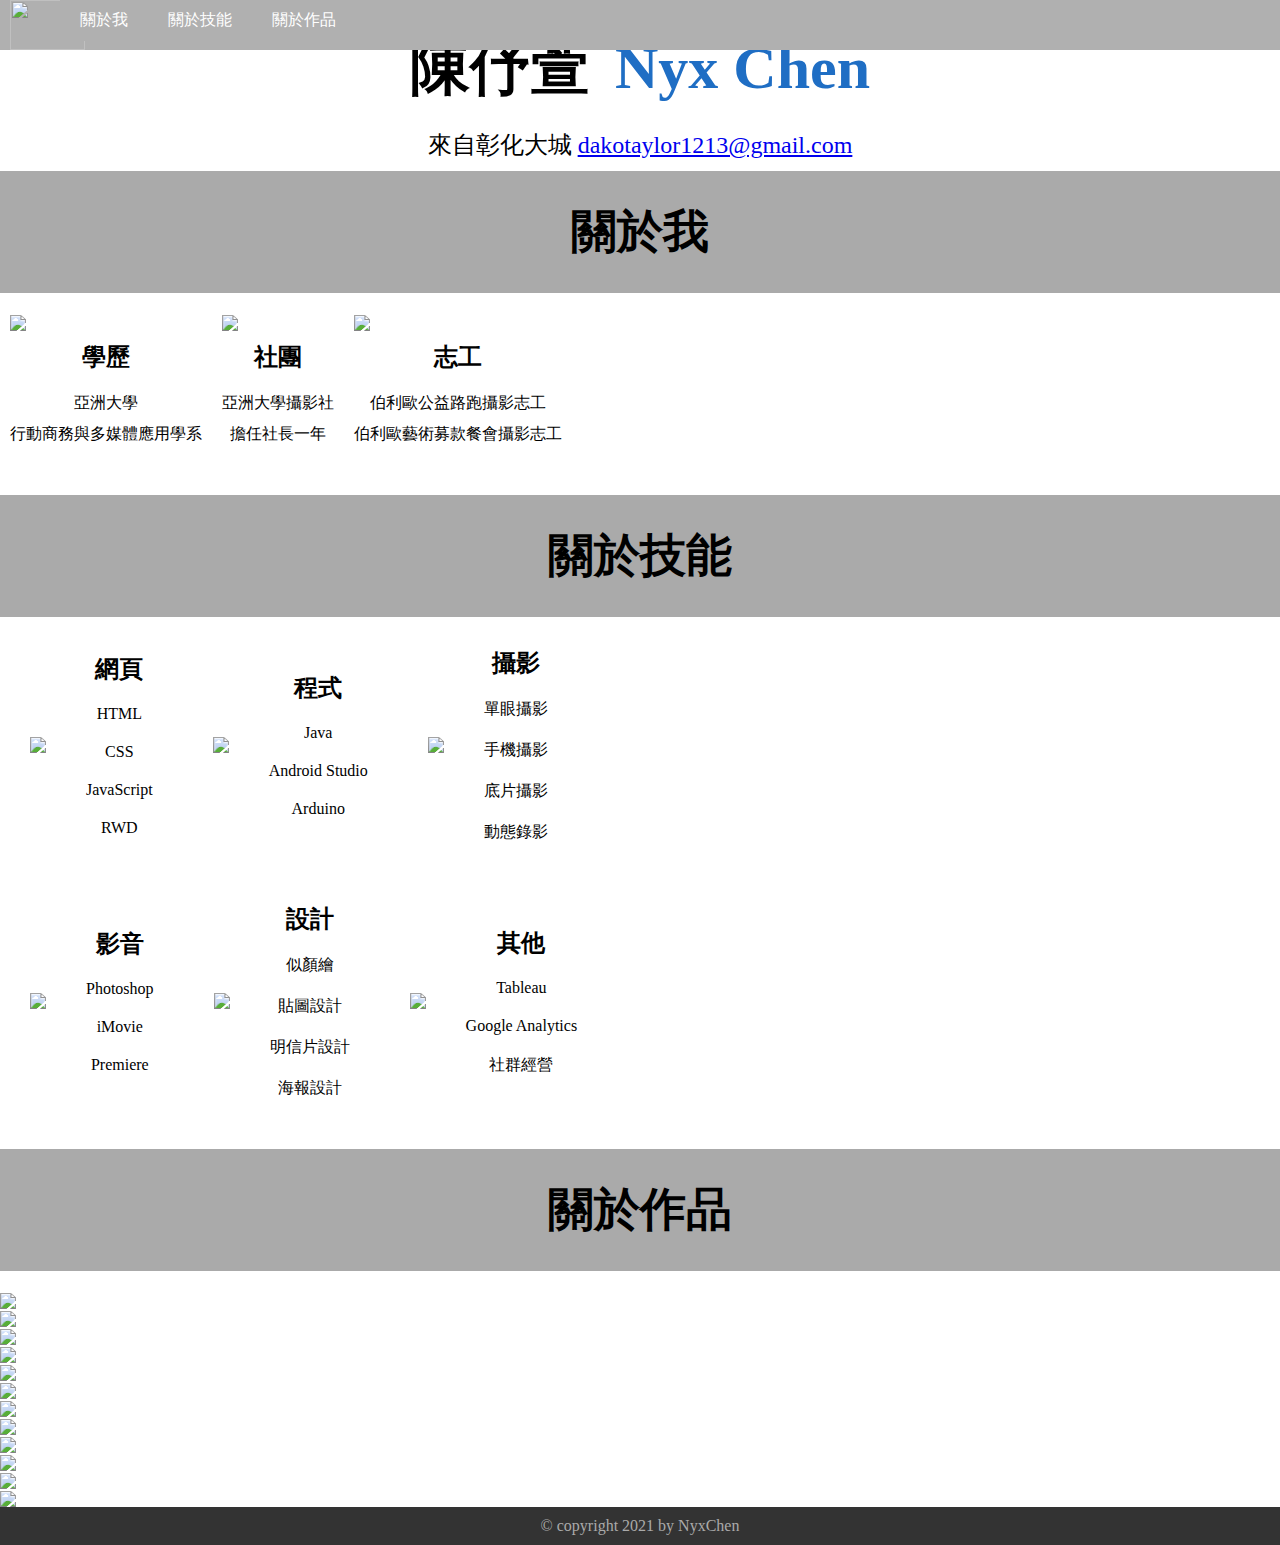
==== nyxchen_resume.html @ fa268340 "Upload" ====
<!doctype html>
<html>
<head>
<meta charset="UTF-8">
<meta name="viewport" content="width=device-width, initial-scale=1, shrink-to-fit=no"/>
<title>Nyx's Resume</title>
<style type="text/css">
	*{
		margin: 0;
		padding: 0;
		list-style: none;
	}
	#menu_control{
		position: absolute;
		z-index: -2;
		opacity: 0;
	}
	#fixed-header-slide {
             width: 100%;
             height: 50px; 
             position: fixed;
             top: 0px;
             z-index: 2;
    }
        #fixed-header-wrap {
             width: 100%;
             height: 50px;
             position: absolute;
             bottom: 0px;
    }
	.header{
		height: 50px;
		background-color: #B0B0B0;
		position: relative;
		z-index: 1;
	}
	.logo{
		height: 40px;
		width: 60px;
	}
	.logo img{
		vertical-align:middle;
		margin: 0 10px;
	}
	.menu_btn{
		width: 40px;
		height: 40px;
		background-color: #FFF;
		display: block;
		position: absolute;
		top: 5px;
		right: 10px;
	}
	.menu_btn span{
		opacity: 0;
		width: 1px;
		height: 1px;
		display: block;
		overflow: hidden;
	}
	.menu_btn::before{
		content: "";
		position: absolute;
		height: 2px;
		left: 2px;
		width: 36px;
		background-color: #000;
		top: 0px;
		bottom: 0;
		margin: auto;
		box-shadow: 0px 8px 0px #000,
		            0px -8px 0px #000;
	}
	nav{
		width: 80%;
		height: calc(100vh-50px);
		background-color: #B0B0B0;
		color: #FFF;
		position: absolute;
		top: 50px;
		left: -100%;
		transition: .5s;
	}
	nav a{
		display: block;
		text-decoration: none;
		color: #FFF;
		padding: 10px 20px;
	}
	#menu_control:checked ~.header nav{
		left:0%;
	}
	
	img{
		vertical-align: bottom;
	}
	.footer {
		background-color: #333;
		color: #aaa;
		text-align: center;
		padding: 10px 0;
	}
	.item-group{
		width: 100%;
		max-width: 1400px;
		margin: auto;
	}
	.banner img{
		width: 100%;
	}
	.banner h1{
		text-align: center;
		font-size: 60px;
		padding: 10px;
	}
	.banner span{
		color:#1F6EC4;
		padding-left: 10px;
	}
	.banner p{
		text-align: center;
		font-size: 24px;
		padding: 10px;
	}
	.title{
		margin: 0 0 20px;
		padding: 30px 10px;
		background-color: #aaa;
	}
	.title h2{
		text-align: center;
		font-size: 46px;
	}
	.title p{
		text-align: center;
		font-size: 22px;
	}
	.item{
		margin: 0 10px 40px;
	}
	.item .text h3{
		font-size: 24px;
		text-align: center;
		padding: 10px 0;
	}
	.item p{
		margin: 10px 0;
		text-align: center;
	}
	.item .pic img{
		width: 100%;
	}
	
	@media screen and (min-width:768px){
		.item-group{
			display: flex;
		}
		.service .item{
			display: flex;
		}
		.service .item .pic,
		.service .item .text{
			display: flex;
			padding: 0 20px;
			box-sizing: border-box;
			flex-direction: column;
			justify-content: center;
		}
		.menu_btn{
			display: none;
		}
		
		.header{
			display: flex;
			align-content: center;
		}
		nav{
			position: relative;
			left: 0%;
			display: flex;
			width: auto;
			height: auto;
			top: 0;
		}
	}
	
</style>
<!-- Syntax Highlighter -->
  <link href="css/shCore.css" rel="stylesheet" type="text/css" />
  <link href="css/shThemeDefault.css" rel="stylesheet" type="text/css" />
  <!-- Demo CSS -->
	<link rel="stylesheet" href="demo/css/demo.css" type="text/css" media="screen" />
	<link rel="stylesheet" href="demo/css/flexslider.css" type="text/css" media="screen" />

	<!-- Modernizr -->
  <script src="js/modernizr.js"></script>

</head>
<body class="loading">
	<div id="fixed-header-slide">
    <div id="fixed-header-wrap">
	<input type="checkbox" name="" id="menu_control">
	<div class="header">
		<h1 class="logo">
		   <a href="#"><img src="logo.jpg" height="50px" width="75px"></a>
		</h1>
		<label for="menu_control" class="menu_btn">
		    <span>選單</span>
		</label>
		<div class="navbar">
		   <nav>
		    <a href="#about">關於我</a>
			<a href="#skill">關於技能</a>
			<a href="#work">關於作品</a>
		   </nav>
		</div>
      </div>
	 </div>
	</div>
	
	<div class="banner">
		<img src="IMG_0307.jpg">
	     <h1 class="mb-0">
            陳伃萱
            <span class="text-primary" >Nyx Chen</span>
          </h1>
          <p>
            來自彰化大城
            <a href="mailto:dakotaylor1213@gmail.com">dakotaylor1213@gmail.com</a>
          </p>
	</div>
	
	
	<div class="about">
	     <div class="wrap">
			 <div class="title" id="about">
				 <h2>關於我</h2>
			 </div>
			 <div class="item-group">
				 <div class="item">
					 <div class="pic">
					    <img src="1434015857.jpg">
					 </div>
					 <div class="text">
					    <h3>學歷</h3>
					    <p>亞洲大學</p>
						<p>行動商務與多媒體應用學系</p>
					 </div>
				 </div>
				 <div class="item">
					 <div class="pic">
					    <img src="155434247_3770499203015914_8740301728521737382_n.jpg">
					 </div>
					 <div class="text">
					    <h3>社團</h3>
					    <p>亞洲大學攝影社</p>
						<p>擔任社長一年</p>
					 </div>
				 </div>
				 <div class="item">
					 <div class="pic">
					    <img src="107781811_3373740512676362_601142011600037711_n.jpg">
					 </div>
					 <div class="text">
					    <h3>志工</h3>
					    <p>伯利歐公益路跑攝影志工</p>
						 <p>伯利歐藝術募款餐會攝影志工</p>
					 </div>
				 </div>
			</div> 
		 </div>
	</div>
	
	
	
	
	
	
	<div class="service">
	   <div class="wrap">
			    <div class="title" id="skill">
				    <h2>關於技能</h2>
			    </div>
		        <div class="item-group">
				 <div class="item">
					 <div class="pic">
					    <img src="web2.jpg">
					 </div>
					 <div class="text">
					    <h3>網頁</h3>
					    <p>HTML</p>
						 <p>CSS</p>
						 <p>JavaScript</p>
						 <p>RWD</p>
					 </div>
				 </div>
				 <div class="item">
					 <div class="pic">
					    <img src="code2.jpg">
					 </div>
					 <div class="text">
					    <h3>程式</h3>
					    <p>Java</p>
						<p>Android Studio</p>
						<p>Arduino</p>
					 </div>
				 </div>
				 <div class="item">
					 <div class="pic">
					    <img src="photo2.jpg">
					 </div>
					 <div class="text">
					    <h3>攝影</h3>
					    <p>單眼攝影</p>
						<p>手機攝影</p>
						<p>底片攝影</p>
						<p>動態錄影</p>
					 </div>
				 </div>
				</div>
		        <div class="item-group">
				 <div class="item">
					 <div class="pic">
					    <img src="video2.jpg">
					 </div>
					 <div class="text">
					    <h3>影音</h3>
					    <p>Photoshop</p>
						<p>iMovie</p>
						<p>Premiere</p>
					 </div>
				 </div>
				 <div class="item">
					 <div class="pic">
					    <img src="design2.jpg">
					 </div>
					 <div class="text">
					    <h3>設計</h3>
					    <p>似顏繪</p>
						<p>貼圖設計</p>
						<p>明信片設計</p>
						<p>海報設計</p>
				     </div>
				 </div>
				 <div class="item">
					 <div class="pic">
					    <img src="other2.jpg">
					 </div>
					 <div class="text">
					    <h3>其他</h3>
					    <p>Tableau</p>
						<p>Google Analytics</p>
						<p>社群經營</p>
					 </div>
				 </div>
			</div>
	
	</div>
		<div class="service">
		<div class="wrap">
			    <div class="title" id="work">
				    <h2>關於作品</h2>
			    </div>
			<div id="main" role="main">
      <section class="slider">
        <div class="flexslider">
          <ul class="slides">
            <li data-thumb="1.png">
  	    	    <img src="1.png"/>
  	    		</li>
  	    		<li data-thumb="2.png">
  	    	    <img src="2.png"/>
  	    		</li>
  	    		<li data-thumb="3.png">
  	    	    <img src="3.png"/>
  	    		</li>
  	    		<li data-thumb="4.png">
  	    	    <img src="4.png"/>
  	    		</li>
  	    		<li data-thumb="5.png">
  	    	    <img src="5.png"/>
  	    		</li>
  	    		<li data-thumb="6.png">
  	    	    <img src="6.png"/>
  	    		</li>
  	    		<li data-thumb="7.png">
  	    	    <img src="7.png"/>
  	    		</li>
			  <li data-thumb="8.png">
  	    	    <img src="8.png"/>
  	    		</li>
  	    		<li data-thumb="9.png">
  	    	    <img src="9.png"/>
  	    		</li>
  	    		<li data-thumb="10.png">
  	    	    <img src="10.png"/>
  	    		</li>
  	    		<li data-thumb="11.png">
  	    	    <img src="11.png"/>
  	    		</li>
			  <li data-thumb="12.png">
  	    	    <img src="12.png"/>
  	    		</li>
          </ul>
        </div>
      </section>
		    </div>
	
	
	
	
	
	<div class="footer">&copy; copyright 2021 by NyxChen</div>
			
	<!-- jQuery -->
  <script src="http://ajax.googleapis.com/ajax/libs/jquery/1/jquery.min.js"></script>
  <script>window.jQuery || document.write('<script src="js/libs/jquery-1.7.min.js">\x3C/script>')</script>

  <!-- FlexSlider -->
  <script defer src="demo/js/jquery.flexslider.js"></script>

  <script type="text/javascript">
    $(function(){
      SyntaxHighlighter.all();
    });
    $(window).load(function(){
      $('.flexslider').flexslider({
        animation: "slide",
        controlNav: "thumbnails",
        start: function(slider){
          $('body').removeClass('loading');
        }
      });
    });
  </script>


  <!-- Syntax Highlighter -->
  <script type="text/javascript" src="demo/js/shCore.js"></script>
  <script type="text/javascript" src="demo/js/shBrushXml.js"></script>
  <script type="text/javascript" src="demo/js/shBrushJScript.js"></script>

  <!-- Optional FlexSlider Additions -->
  <script src="demo/js/jquery.easing.js"></script>
  <script src="demo/js/jquery.mousewheel.js"></script>
  <script defer src="demo/js/demo.js"></script>
</body>
</html>
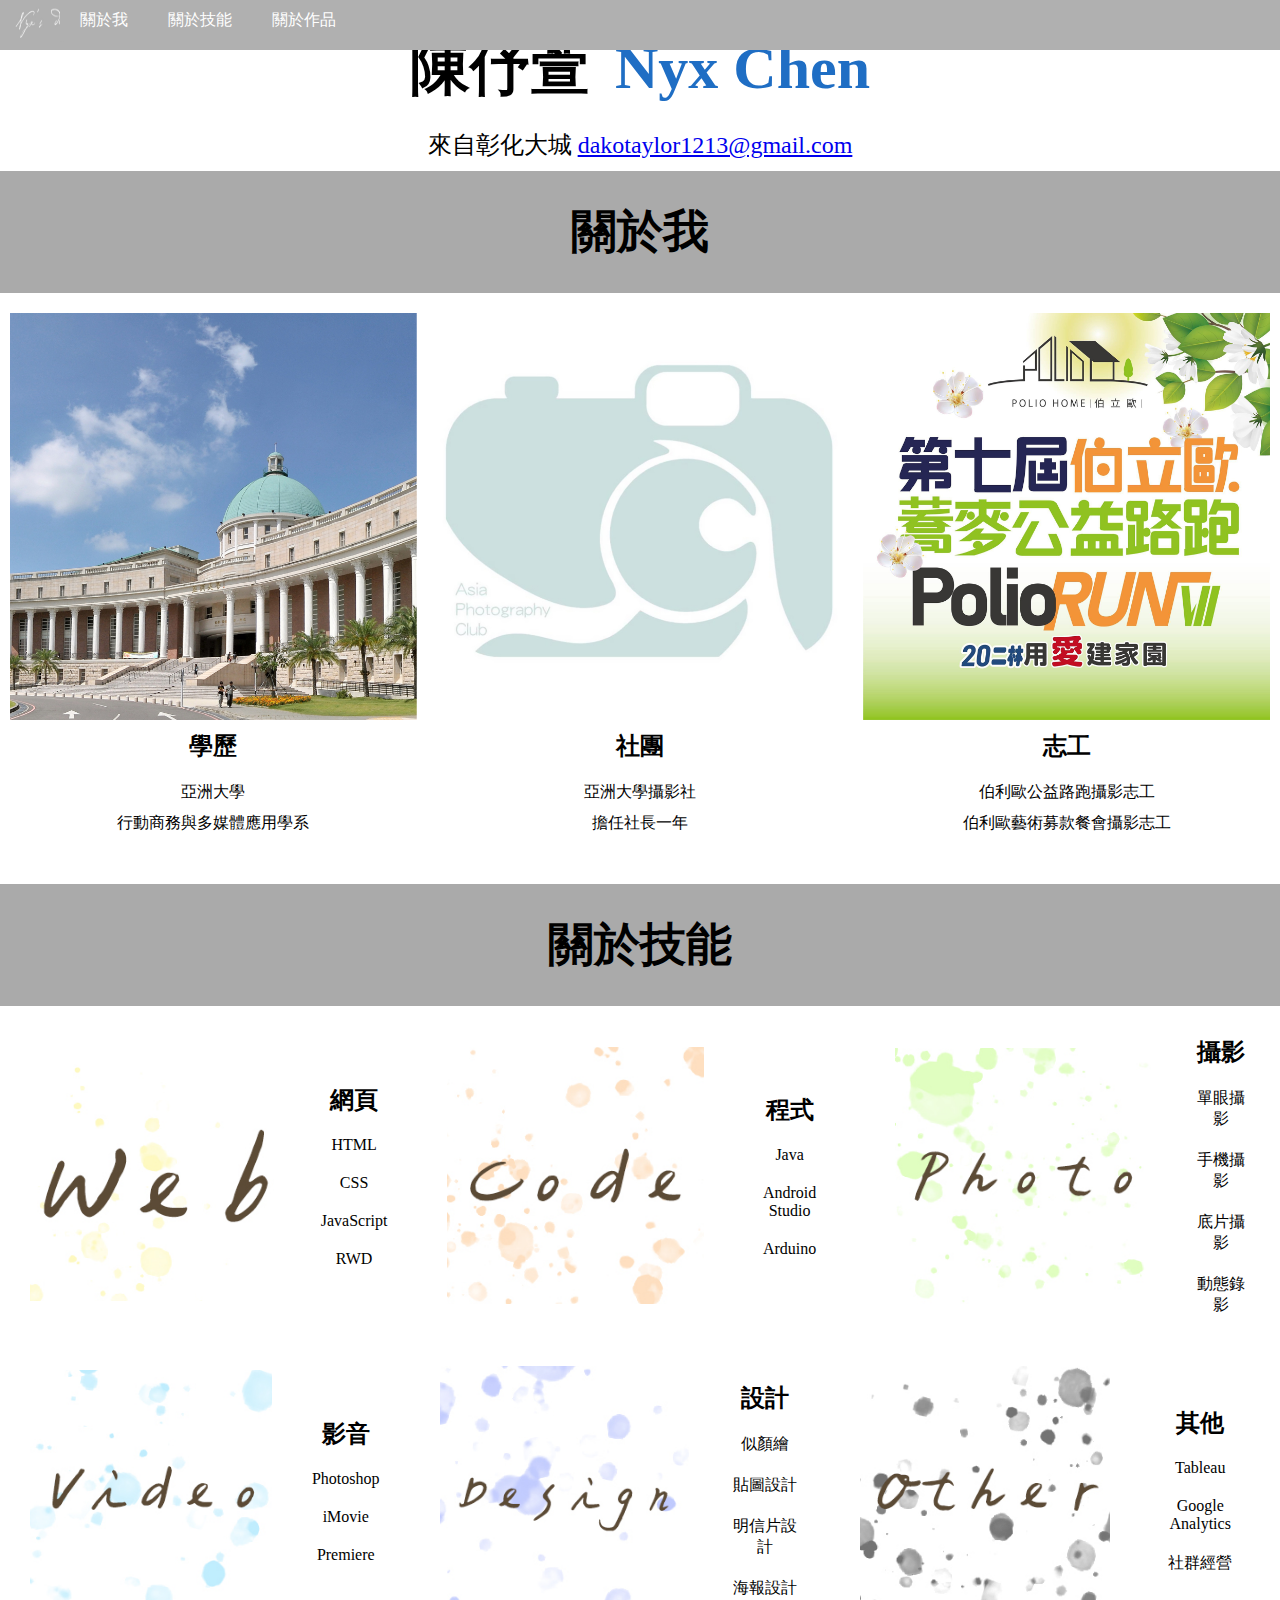
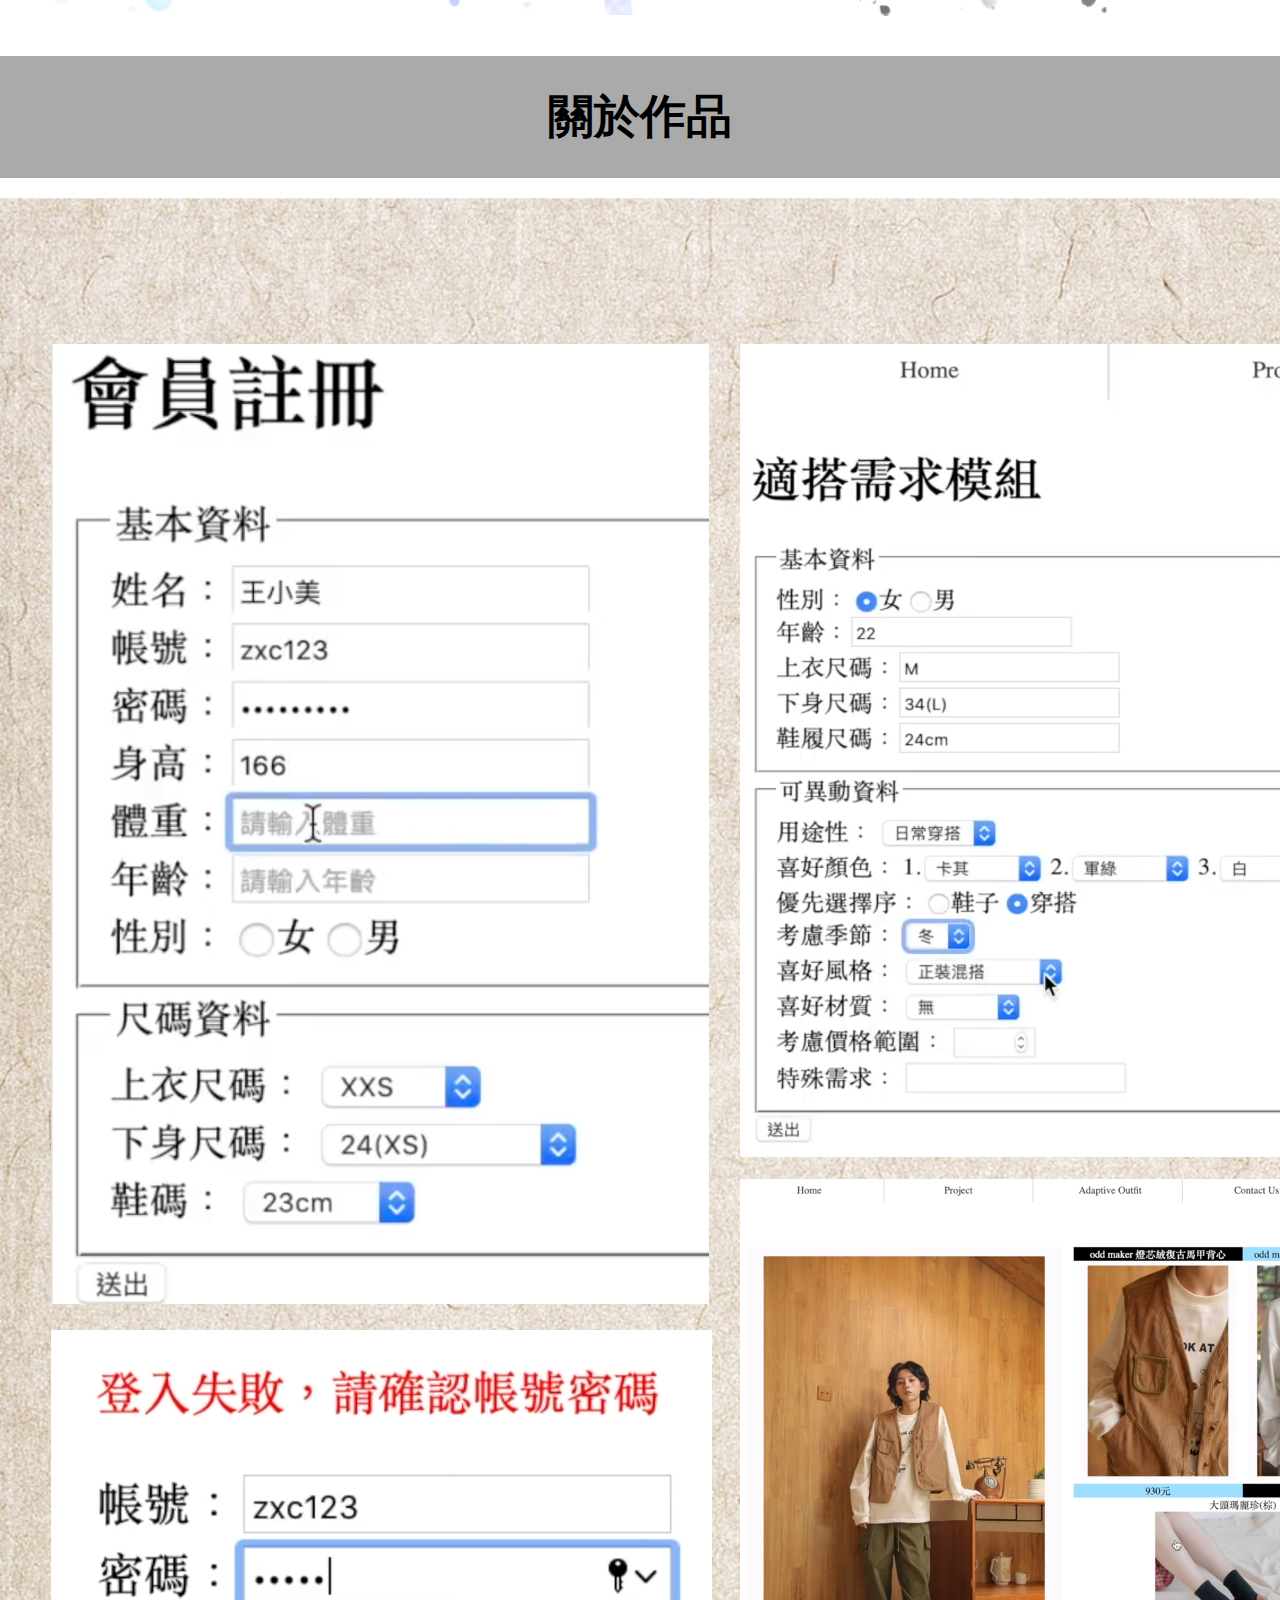
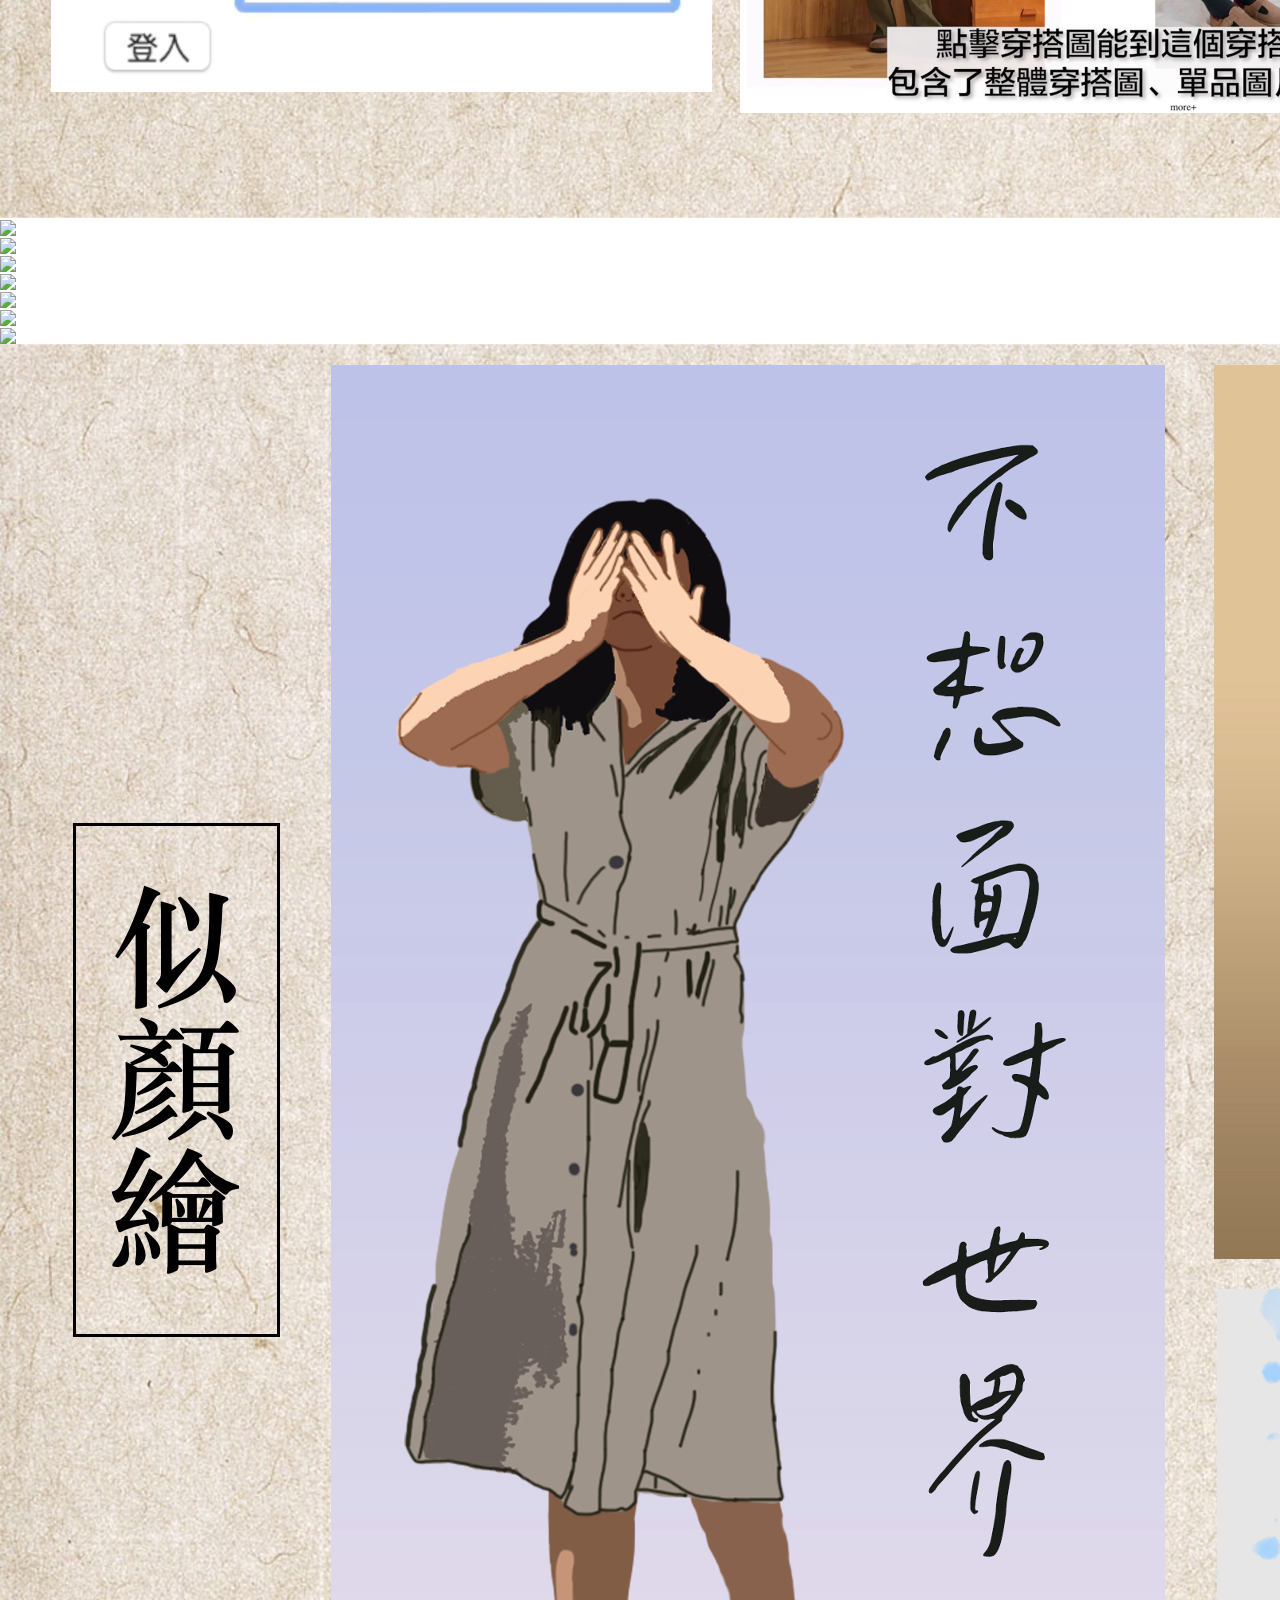
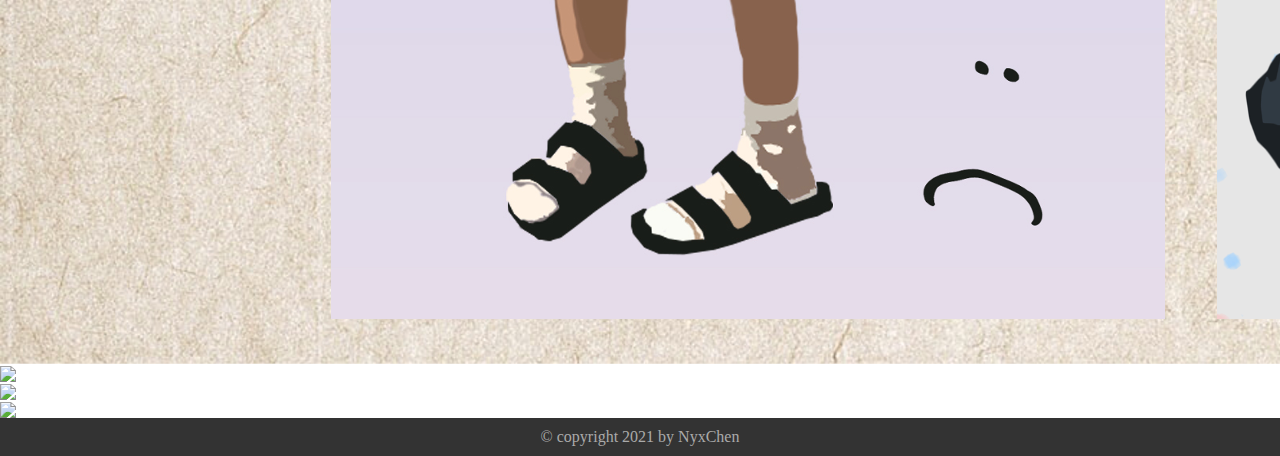
==== commit dfc8dadb: "Update nyxchen_resume.html" ====
--- a/nyxchen_resume.html
+++ b/nyxchen_resume.html
@@ -202,7 +202,7 @@
 	<input type="checkbox" name="" id="menu_control">
 	<div class="header">
 		<h1 class="logo">
-		   <a href="#"><img src="logo.jpg" height="50px" width="75px"></a>
+		   <a href="#"><img src="resume_html/logo.jpg" height="50px" width="75px"></a>
 		</h1>
 		<label for="menu_control" class="menu_btn">
 		    <span>選單</span>
@@ -219,7 +219,7 @@
 	</div>
 	
 	<div class="banner">
-		<img src="IMG_0307.jpg">
+		<img src="resume_html/IMG_0307.jpg">
 	     <h1 class="mb-0">
             陳伃萱
             <span class="text-primary" >Nyx Chen</span>
@@ -239,7 +239,7 @@
 			 <div class="item-group">
 				 <div class="item">
 					 <div class="pic">
-					    <img src="1434015857.jpg">
+					    <img src="resume_html/1434015857.jpg">
 					 </div>
 					 <div class="text">
 					    <h3>學歷</h3>
@@ -249,7 +249,7 @@
 				 </div>
 				 <div class="item">
 					 <div class="pic">
-					    <img src="155434247_3770499203015914_8740301728521737382_n.jpg">
+					    <img src="resume_html/155434247_3770499203015914_8740301728521737382_n.jpg">
 					 </div>
 					 <div class="text">
 					    <h3>社團</h3>
@@ -259,7 +259,7 @@
 				 </div>
 				 <div class="item">
 					 <div class="pic">
-					    <img src="107781811_3373740512676362_601142011600037711_n.jpg">
+					    <img src="resume_html/107781811_3373740512676362_601142011600037711_n.jpg">
 					 </div>
 					 <div class="text">
 					    <h3>志工</h3>
@@ -284,7 +284,7 @@
 		        <div class="item-group">
 				 <div class="item">
 					 <div class="pic">
-					    <img src="web2.jpg">
+					    <img src="resume_html/web2.jpg">
 					 </div>
 					 <div class="text">
 					    <h3>網頁</h3>
@@ -296,7 +296,7 @@
 				 </div>
 				 <div class="item">
 					 <div class="pic">
-					    <img src="code2.jpg">
+					    <img src="resume_html/code2.jpg">
 					 </div>
 					 <div class="text">
 					    <h3>程式</h3>
@@ -307,7 +307,7 @@
 				 </div>
 				 <div class="item">
 					 <div class="pic">
-					    <img src="photo2.jpg">
+					    <img src="resume_html/photo2.jpg">
 					 </div>
 					 <div class="text">
 					    <h3>攝影</h3>
@@ -321,7 +321,7 @@
 		        <div class="item-group">
 				 <div class="item">
 					 <div class="pic">
-					    <img src="video2.jpg">
+					    <img src="resume_html/video2.jpg">
 					 </div>
 					 <div class="text">
 					    <h3>影音</h3>
@@ -332,7 +332,7 @@
 				 </div>
 				 <div class="item">
 					 <div class="pic">
-					    <img src="design2.jpg">
+					    <img src="resume_html/design2.jpg">
 					 </div>
 					 <div class="text">
 					    <h3>設計</h3>
@@ -344,7 +344,7 @@
 				 </div>
 				 <div class="item">
 					 <div class="pic">
-					    <img src="other2.jpg">
+					    <img src="resume_html/other2.jpg">
 					 </div>
 					 <div class="text">
 					    <h3>其他</h3>
@@ -365,41 +365,41 @@
       <section class="slider">
         <div class="flexslider">
           <ul class="slides">
-            <li data-thumb="1.png">
-  	    	    <img src="1.png"/>
-  	    		</li>
-  	    		<li data-thumb="2.png">
-  	    	    <img src="2.png"/>
-  	    		</li>
-  	    		<li data-thumb="3.png">
-  	    	    <img src="3.png"/>
-  	    		</li>
-  	    		<li data-thumb="4.png">
-  	    	    <img src="4.png"/>
-  	    		</li>
-  	    		<li data-thumb="5.png">
-  	    	    <img src="5.png"/>
-  	    		</li>
-  	    		<li data-thumb="6.png">
-  	    	    <img src="6.png"/>
-  	    		</li>
-  	    		<li data-thumb="7.png">
-  	    	    <img src="7.png"/>
-  	    		</li>
-			  <li data-thumb="8.png">
-  	    	    <img src="8.png"/>
-  	    		</li>
-  	    		<li data-thumb="9.png">
-  	    	    <img src="9.png"/>
-  	    		</li>
-  	    		<li data-thumb="10.png">
-  	    	    <img src="10.png"/>
-  	    		</li>
-  	    		<li data-thumb="11.png">
-  	    	    <img src="11.png"/>
-  	    		</li>
-			  <li data-thumb="12.png">
-  	    	    <img src="12.png"/>
+            <li data-thumb="resume_html/1.png">
+  	    	    <img src="resume_html/1.png"/>
+  	    		</li>
+  	    		<li data-thumb="resume_html/2.png">
+  	    	    <img src="resume_html/2.png"/>
+  	    		</li>
+  	    		<li data-thumb="resume_html/3.png">
+  	    	    <img src="resume_html/3.png"/>
+  	    		</li>
+  	    		<li data-thumb="resume_html/4.png">
+  	    	    <img src="resume_html/4.png"/>
+  	    		</li>
+  	    		<li data-thumb="resume_html/5.png">
+  	    	    <img src="resume_html/5.png"/>
+  	    		</li>
+  	    		<li data-thumb="resume_html/6.png">
+  	    	    <img src="resume_html/6.png"/>
+  	    		</li>
+  	    		<li data-thumb="resume_html/7.png">
+  	    	    <img src="resume_html/7.png"/>
+  	    		</li>
+			  <li data-thumb="resume_html/8.png">
+  	    	    <img src="resume_html/8.png"/>
+  	    		</li>
+  	    		<li data-thumb="resume_html/9.png">
+  	    	    <img src="resume_html/9.png"/>
+  	    		</li>
+  	    		<li data-thumb="resume_html/10.png">
+  	    	    <img src="resume_html/10.png"/>
+  	    		</li>
+  	    		<li data-thumb="resume_htmll/11.png">
+  	    	    <img src="resume_html/11.png"/>
+  	    		</li>
+			  <li data-thumb="resume_html/12.png">
+  	    	    <img src="resume_html/12.png"/>
   	    		</li>
           </ul>
         </div>
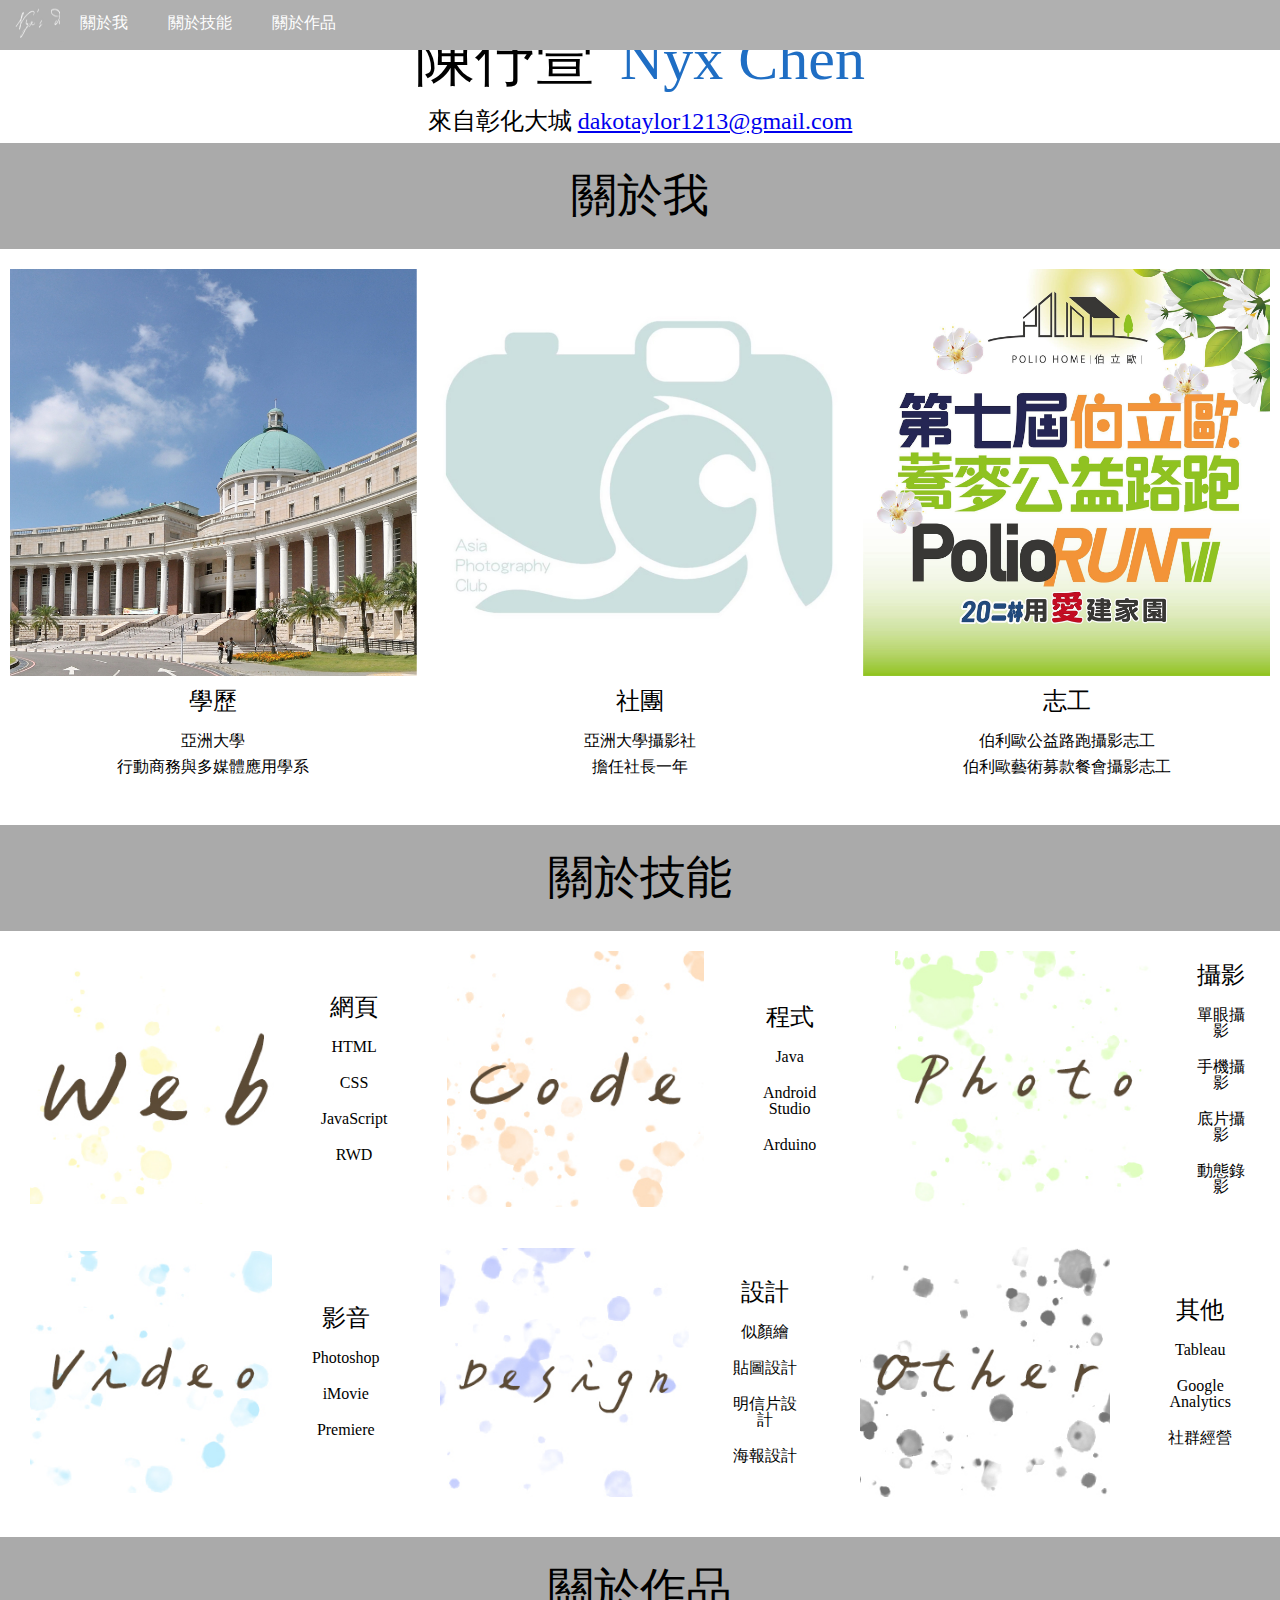
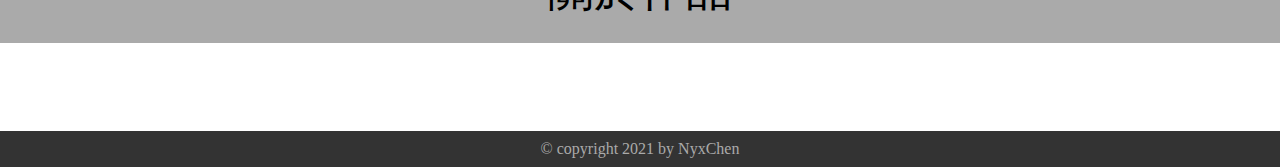
==== commit 5f00a808: "Update nyxchen_resume.html" ====
--- a/nyxchen_resume.html
+++ b/nyxchen_resume.html
@@ -189,11 +189,11 @@
   <link href="css/shCore.css" rel="stylesheet" type="text/css" />
   <link href="css/shThemeDefault.css" rel="stylesheet" type="text/css" />
   <!-- Demo CSS -->
-	<link rel="stylesheet" href="demo/css/demo.css" type="text/css" media="screen" />
-	<link rel="stylesheet" href="demo/css/flexslider.css" type="text/css" media="screen" />
+	<link rel="stylesheet" href="resume_html/demo/css/demo.css" type="text/css" media="screen" />
+	<link rel="stylesheet" href="resume_html/demo/css/flexslider.css" type="text/css" media="screen" />
 
 	<!-- Modernizr -->
-  <script src="js/modernizr.js"></script>
+  <script src="resume_html/demo/js/modernizr.js"></script>
 
 </head>
 <body class="loading">
@@ -414,10 +414,10 @@
 			
 	<!-- jQuery -->
   <script src="http://ajax.googleapis.com/ajax/libs/jquery/1/jquery.min.js"></script>
-  <script>window.jQuery || document.write('<script src="js/libs/jquery-1.7.min.js">\x3C/script>')</script>
+  <script>window.jQuery || document.write('<script src="resume_html/demo/js/libs/jquery-1.7.min.js">\x3C/script>')</script>
 
   <!-- FlexSlider -->
-  <script defer src="demo/js/jquery.flexslider.js"></script>
+  <script defer src="resume_html/demo/js/jquery.flexslider.js"></script>
 
   <script type="text/javascript">
     $(function(){
@@ -436,13 +436,13 @@
 
 
   <!-- Syntax Highlighter -->
-  <script type="text/javascript" src="demo/js/shCore.js"></script>
-  <script type="text/javascript" src="demo/js/shBrushXml.js"></script>
-  <script type="text/javascript" src="demo/js/shBrushJScript.js"></script>
+  <script type="text/javascript" src="resume_html/demo/js/shCore.js"></script>
+  <script type="text/javascript" src="resume_html/demo/js/shBrushXml.js"></script>
+  <script type="text/javascript" src="resume_html/demo/js/shBrushJScript.js"></script>
 
   <!-- Optional FlexSlider Additions -->
-  <script src="demo/js/jquery.easing.js"></script>
-  <script src="demo/js/jquery.mousewheel.js"></script>
-  <script defer src="demo/js/demo.js"></script>
+  <script src="resume_html/demo/js/jquery.easing.js"></script>
+  <script src="resume_html/demo/js/jquery.mousewheel.js"></script>
+  <script defer src="resume_html/demo/js/demo.js"></script>
 </body>
 </html>
--- a/resume_html/demo/css/demo.css
+++ b/resume_html/demo/css/demo.css
@@ -0,0 +1,263 @@
+/* Reset Styles
+***********************/
+html, body, div, span, applet, object, iframe,h1, h2, h3, h4, h5, h6, p, blockquote, pre, abbr, acronym, address, big, cite, code,del, dfn, em, img, ins, kbd, q, s, samp,small, strike, strong, sub, sup, tt, var,b, u, i, center,dl, dt, dd, ol, ul, li,fieldset, form, label, legend,table, caption, tbody, tfoot, thead, tr, th, td,article, aside, canvas, details, embed,figure, figcaption, footer, header, hgroup,menu, nav, output, ruby, section, summary,time, mark, audio, video { margin: 0; padding: 0; border: 0; font-size: 100%; font: inherit; vertical-align: baseline; }
+/* HTML5 display-role reset for older browsers */
+article, aside, details, figcaption, figure,footer, header, hgroup, menu, nav, section {display: block;}
+body {line-height: 1;}
+ol, ul {list-style: none;}
+blockquote, q demo
+blockquote:before, blockquote:after,q:before, q:after {content: ''; content: none;}
+table {border-collapse: collapse; border-spacing: 0;}
+strong {font-weight: bold;}
+em {font-style: italic;}
+
+
+/*
+ * MyFonts Webfont Build ID 1114443, 2011-09-02T06:08:04-0400 - REGULAR
+ * MyFonts Webfont Build ID 1118460, 2011-09-05T07:13:16-0400 - MEDIUM
+ * MyFonts Webfont Build ID 825795, 2011-05-26T03:42:08-0400 - SEMIBOLD
+ *
+ * The fonts listed in this notice are subject to the End User License
+ * Agreement(s) entered into by the website owner. All other parties are 
+ * explicitly restricted from using the Licensed Webfonts(s).
+ * 
+ * You may obtain a valid license at the URLs below
+ *
+ * License: http://www.myfonts.com/viewlicense?type=web&buildid=1114443 - REGULAR
+ * License: http://www.myfonts.com/viewlicense?type=web&buildid=1118460 - MEDIUM
+ * License: http://www.myfonts.com/viewlicense?1056 - SEMIBOLD
+ * 
+ * Webfont: Geogrotesque SemiBold
+ * URL: http://new.myfonts.com/fonts/emtype/geogrotesque/semibold/
+ * Foundry: Emtype Foundry
+ * Copyright: Copyright © 2009 by Eduardo Manso. All rights reserved.
+ * Licensed pageviews: 10,000,000/month
+ * 
+ * © 2011 Bitstream Inc
+*/
+
+/* GEO - Semibold */
+@font-face {font-family: 'Geogrotesque-SemiBold';src: url('../fonts/webfonts/geo-semibold/eot/style_169898.eot');src: url('../fonts/webfonts/geo-semibold/eot/style_169898.eot?#iefix') format('embedded-opentype'),url('../fonts/webfonts/geo-semibold/woff/style_169898.woff') format('woff'),url('../fonts/webfonts/geo-semibold/ttf/style_169898.ttf') format('truetype'),url('../fonts/webfonts/geo-semibold/svg/style_169898.svg#Geogrotesque-SemiBold') format('svg');}
+
+/* GEO - Medium */
+@font-face {font-family: 'Geogrotesque-Medium';src: url('../fonts/webfonts/geo-medium/eot/1110FC_0.eot');src: url('../fonts/webfonts/geo-medium/eot/1110FC_0.eot?#iefix') format('embedded-opentype'),url('../fonts/webfonts/geo-medium/woff/1110FC_0.woff') format('woff'),url('../fonts/webfonts/geo-medium/ttf/1110FC_0.ttf') format('truetype'),url('webfonts/1110FC_0.svg#wf') format('svg');}
+
+/* GEO - Regular */
+ @font-face {font-family: 'Geogrotesque-Regular';src: url('../fonts/webfonts/geo-regular/eot/11014B_0.eot');src: url('../fonts/webfonts/geo-regular/eot/11014B_0.eot?#iefix') format('embedded-opentype'),url('../fonts/webfonts/geo-regular/woff/11014B_0.woff') format('woff'),url('../fonts/webfonts/geo-regular/ttf/11014B_0.ttf') format('truetype'),url('../fonts/webfonts/geo-regular/svg/11014B_0.svg#wf') format('svg');}
+
+/* Icon Fonts
+*********************************/
+/* Font-face Icons */
+@font-face {
+	font-family: 'flexslider-icon';
+	src:url('../fonts/webfonts/flexslider-icon.eot');
+	src:url('../fonts/webfonts/flexslider-icon.eot?#iefix') format('embedded-opentype'),
+		url('../fonts/webfonts/flexslider-icon.woff') format('woff'),
+		url('../fonts/webfonts/flexslider-icon.ttf') format('truetype'),
+		url('../fonts/webfonts/flexslider-icon.svg#flexslider-icon') format('svg');
+	font-weight: normal;
+	font-style: normal;
+}
+
+#menu_control{
+		position: absolute;
+		z-index: -2;
+		opacity: 0;
+
+
+.toggle { margin: 2px 0 0 14px; float: left; border-radius: 6px; -moz-border-radius: 6px; -webkit-border-radius: 6px; }
+.toggle li { float: left; }
+background: -moz-linear-gradient(top, #ffffff 0%, #ededed 100%); /* FF3.6+ */
+background: -webkit-gradient(linear, left top, left bottom, color-stop(0%,#ffffff), color-stop(100%,#ededed)); /* Chrome,Safari4+ */
+background: -webkit-linear-gradient(top, #ffffff 0%,#ededed 100%); /* Chrome10+,Safari5.1+ */
+background: -o-linear-gradient(top, #ffffff 0%,#ededed 100%); /* Opera 11.10+ */
+background: -ms-linear-gradient(top, #ffffff 0%,#ededed 100%); /* IE10+ */
+background: linear-gradient(top, #ffffff 0%,#ededed 100%); /* W3C */
+
+box-shadow: inset 1px 1px 0 #fff, inset -1px -1px 0 #fff;
+-moz-box-shadow: inset 1px 1px 0 #fff, inset -1px -1px 0 #fff;
+-webkit-box-shadow: inset 1px 1px 0 #fff, inset -1px -1px 0 #fff;
+
+}
+
+.slider { margin: 5px 0 0 0!important; width: 100%; text-align: center;}
+#carousel li {margin-right: auto;}
+#carousel img {display: block; opacity: .5; cursor: pointer;}
+#carousel img:hover {opacity: 1;}
+#carousel .flex-active-slide img {opacity: 1; cursor: default;}
+
+.button {
+  display: inline-block;
+  margin: 0;
+  padding: .461em 1.563em .41em;
+  color: #fff!important;
+  text-align: center;
+  text-decoration: none;
+  text-shadow: 0 -1px 0 rgba(0, 0, 0, 0.7);
+  text-transform: uppercase;
+  line-height: 1;
+  font-size: .9em;
+  cursor: pointer;
+  font-family: "proxima-nova", sans-serif;
+  border: 1px solid #1a4064;
+  background: #255a8c;
+  -webkit-border-radius: 100px;
+  -moz-border-radius: 100px;
+  border-radius: 100px;
+  -webkit-box-shadow: 0 0 0 3px rgba(0, 0, 0, 0.1), inset 0 0 1px 1px rgba(255, 255, 255, 0.15);
+  -moz-box-shadow: 0 0 0 3px rgba(0, 0, 0, 0.1), inset 0 0 1px 1px rgba(255, 255, 255, 0.15);
+  box-shadow: 0 0 0 3px rgba(0, 0, 0, 0.1), inset 0 0 1px 1px rgba(255, 255, 255, 0.15);
+}
+.button:active  {
+  -webkit-box-shadow: 0 0 0 3px rgba(0, 0, 0, 0.1), inset 0 0 1px 1px rgba(0, 0, 0, 0.1);
+  -moz-box-shadow: 0 0 0 3px rgba(0, 0, 0, 0.1), inset 0 0 1px 1px rgba(0, 0, 0, 0.1);
+  box-shadow: 0 0 0 3px rgba(0, 0, 0, 0.1), inset 0 0 1px 1px rgba(0, 0, 0, 0.1);
+}
+.button.green  {
+  text-shadow: 0 -1px 0 rgba(0, 0, 0, 0.4);
+  border: 1px solid #578824;
+  background: #71b02f;
+}
+.button.green:hover  {
+  background: #79bc32;
+}
+
+
+/* Media Queries
+***********************/
+@media screen and (min-width:768px){
+		.item-group{
+			display: flex;
+		}
+		.service .item{
+			display: flex;
+		}
+		.service .item .pic,
+		.service .item .text{
+			display: flex;
+			padding: 0 20px;
+			box-sizing: border-box;
+			flex-direction: column;
+			justify-content: center;
+		}
+		.menu_btn{
+			display: none;
+		}
+		
+		.header{
+			display: flex;
+			align-content: center;
+		}
+		nav{
+			position: relative;
+			margin: 5px 5px 0 0;
+			left: 0%;
+			display: flex;
+			width: auto;
+			height: auto;
+			top: 0;
+		}
+	.slider{
+		margin: 0;
+		text-align: center;
+		width: 100%;
+	}
+	.flexslider{
+		text-align: center;
+		width: 100%;
+	}
+	.flexslider img{
+  vertical-align:top;
+}
+	}
+@media screen and (max-width: 960px) {
+  #container {padding: 35px;}
+  #main {margin-left: 380px;}
+  aside h3  {
+  	float: none;
+  	font-size: 20px;
+  }
+  .toggle  {
+  	margin-left: 0;
+  	float: none;
+  }
+}
+@media screen and (max-width: 768px) {
+  #container {padding: 20px 30px;}
+
+  #main {margin-left: 0;}
+
+/*
+ SyntaxHighlighter - http://alexgorbatchev.com/SyntaxHighlighter
+ 
+ SyntaxHighlighter is donationware. If you are using it, please donate. - http://alexgorbatchev.com/SyntaxHighlighter/donate.html
+ 
+ @version - 3.0.83 (July 02 2010)
+ @copyright - Copyright (C) 2004-2010 Alex Gorbatchev.
+ @license - Dual licensed under the MIT and GPL licenses.
+*/
+.syntaxhighlighter div,.syntaxhighlighter code,.syntaxhighlighter table,.syntaxhighlighter table td,.syntaxhighlighter table tr,.syntaxhighlighter table tbody,.syntaxhighlighter table thead,.syntaxhighlighter table caption,.syntaxhighlighter textarea{-moz-border-radius:0 0 0 0 !important;-webkit-border-radius:0 0 0 0 !important;background:none !important;border:0 !important;bottom:auto !important;float:none !important;height:auto !important;left:auto !important;line-height:1.1em !important;margin:0 !important;outline:0 !important;overflow:visible !important;padding:0 !important;position:static !important;right:auto !important;text-align:left !important;top:auto !important;vertical-align:baseline !important;width:auto !important;box-sizing:content-box !important;font-family:"Consolas","Bitstream Vera Sans Mono","Courier New",Courier,monospace !important;font-weight:normal !important;font-style:normal !important;font-size:1em !important;min-height:inherit !important;min-height:auto !important;}
+.syntaxhighlighter{width:100% !important;margin:1em 0 1em 0 !important;position:relative !important;overflow:auto !important;font-size:1em !important;}
+.syntaxhighlighter.source{overflow:hidden !important;}
+.syntaxhighlighter .bold{font-weight:bold !important;}
+.syntaxhighlighter .italic{font-style:italic !important;}
+.syntaxhighlighter .line{white-space:pre !important;}
+.syntaxhighlighter table{width:100% !important;}
+.syntaxhighlighter table caption{text-align:left !important;padding:.5em 0 0.5em 1em !important;}
+.syntaxhighlighter table td.code{width:100% !important;}
+.syntaxhighlighter table td.code .container{position:relative !important;}
+.syntaxhighlighter table td.code .container textarea{box-sizing:border-box !important;position:absolute !important;left:0 !important;top:0 !important;width:100% !important;height:100% !important;border:none !important;background:white !important;padding-left:1em !important;overflow:hidden !important;white-space:pre !important;}
+.syntaxhighlighter table td.gutter .line{text-align:right !important;padding:0 0.5em 0 1em !important;}
+.syntaxhighlighter table td.code .line{padding:0 1em !important;}
+.syntaxhighlighter.nogutter td.code .container textarea,.syntaxhighlighter.nogutter td.code .line{padding-left:0em !important;}
+.syntaxhighlighter.show{display:block !important;}
+.syntaxhighlighter.collapsed table{display:none !important;}
+.syntaxhighlighter.collapsed .toolbar{padding:0.1em 0.8em 0em 0.8em !important;font-size:1em !important;position:static !important;width:auto !important;height:auto !important;}
+.syntaxhighlighter .toolbar{position:absolute !important;right:1px !important;top:1px !important;width:11px !important;height:11px !important;font-size:10px !important;z-index:10 !important;}
+.syntaxhighlighter .toolbar span.title{display:inline !important;}
+.syntaxhighlighter.ie{font-size:.9em !important;padding:1px 0 1px 0 !important;}
+.syntaxhighlighter.ie .toolbar{line-height:8px !important;}
+.syntaxhighlighter.printing .line.alt1 .content,.syntaxhighlighter.printing .line.alt2 .content,.syntaxhighlighter.printing .line.highlighted .number,.syntaxhighlighter.printing .line.highlighted.alt1 .content,.syntaxhighlighter.printing .line.highlighted.alt2 .content{background:none !important;}
+.syntaxhighlighter.printing .line .number{color:#bbbbbb !important;}
+.syntaxhighlighter.printing .line .content{color:black !important;}
+.syntaxhighlighter.printing .toolbar{display:none !important;}
+.syntaxhighlighter.printing .plain,.syntaxhighlighter.printing .plain a{color:black !important;}
+.syntaxhighlighter.printing .comments,.syntaxhighlighter.printing .comments a{color:#008200 !important;}
+.syntaxhighlighter.printing .string,.syntaxhighlighter.printing .string a{color:blue !important;}
+.syntaxhighlighter.printing .keyword{color:#006699 !important;font-weight:bold !important;}
+.syntaxhighlighter.printing .preprocessor{color:gray !important;}
+.syntaxhighlighter.printing .variable{color:#aa7700 !important;}
+.syntaxhighlighter.printing .value{color:#009900 !important;}
+.syntaxhighlighter.printing .functions{color:#ff1493 !important;}
+.syntaxhighlighter.printing .constants{color:#0066cc !important;}
+.syntaxhighlighter.printing .script{font-weight:bold !important;}
+/* Theming */
+.syntaxhighlighter { clear: both; width: auto!important; font-size: 13px !important; line-height: 21px !important; font-family: Courier, "Courier New", monospace; -webkit-border-radius: 4px; -moz-border-radius: 4px; -o-border-radius: 4px; border-radius: 4px; background-color: #fff !important; box-shadow: inset 0 0 3px rgba(0,0,0,0.3); -moz-box-shadow: inset 0 0 3px rgba(0,0,0,0.3); -webkit-box-shadow: inset 0 0 3px rgba(0,0,0,0.3);}
+.syntaxhighlighter .line.alt1,
+.syntaxhighlighter .line.alt2 {width: 100% !important; padding: 0 !important; background-color: #fff !important;}
+.syntaxhighlighter .line.highlighted.alt1,
+.syntaxhighlighter .line.highlighted.alt2 {background-color: #fff !important;}
+.syntaxhighlighter table td.code {width: auto !important; padding: 10px 12px!important;}
+.syntaxhighlighter table td.code .line {width: auto !important; padding: 0 !important;}
+.syntaxhighlighter .keyword {color: #2a93b9!important;}
+/**/
+.syntaxhighlighter{background-color:white !important;}
+.syntaxhighlighter .line.alt1{background-color:white !important;}
+.syntaxhighlighter .line.alt2{background-color:white !important;}
+.syntaxhighlighter .line.highlighted.alt1,.syntaxhighlighter .line.highlighted.alt2{background-color:#e0e0e0 !important;}
+.syntaxhighlighter .line.highlighted.number{color:black !important;}
+.syntaxhighlighter table caption{color:black !important;}
+.syntaxhighlighter .gutter{color:#afafaf !important;}
+.syntaxhighlighter .gutter .line{border-right:3px solid #6ce26c !important;}
+.syntaxhighlighter .gutter .line.highlighted{background-color:#6ce26c !important;color:white !important;}
+.syntaxhighlighter.printing .line .content{border:none !important;}
+.syntaxhighlighter.collapsed{overflow:visible !important;}
+.syntaxhighlighter.collapsed .toolbar{color:blue !important;background:white !important;border:1px solid #6ce26c !important;}
+.syntaxhighlighter .toolbar{color:white !important;background:#6ce26c !important;border:none !important;}
+.syntaxhighlighter .keyword{color:#006699 !important;}
+.syntaxhighlighter .preprocessor{color:gray !important;}
+.syntaxhighlighter .variable{color:#aa7700 !important;}
+.syntaxhighlighter .value{color:#009900 !important;}
+.syntaxhighlighter .functions{color:#ff1493 !important;}
+.syntaxhighlighter .constants{color:#0066cc !important;}
+.syntaxhighlighter .script{font-weight:bold !important;color:#006699 !important;background-color:none !important;}